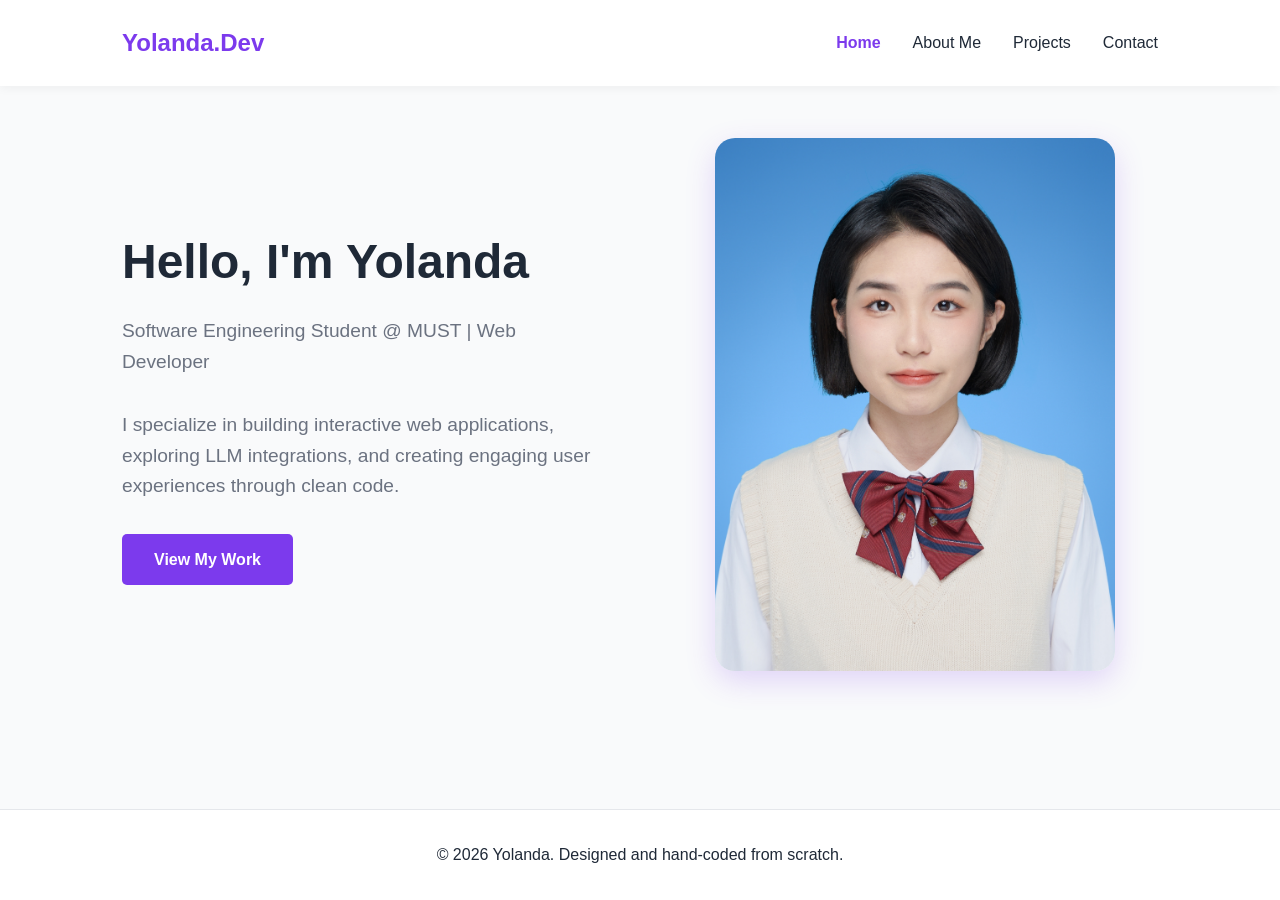
==== index.html @ a41aa28b "Add files via upload" ====
<!DOCTYPE html>
<html lang="en">
<head>
    <meta charset="UTF-8">
    <meta name="viewport" content="width=device-width, initial-scale=1.0">
    <title>Yolanda | Home</title>
    <!-- 引入外部样式表 -->
    <link rel="stylesheet" href="style.css">
</head>
<body>
    <header>
        <nav>
            <div class="logo">Yolanda.Dev</div>
            <ul class="nav-links">
                <li><a href="index.html" class="active">Home</a></li>
                <li><a href="about.html">About Me</a></li>
                <li><a href="projects.html">Projects</a></li>
                <li><a href="contact.html">Contact</a></li>
            </ul>
        </nav>
    </header>

    <main>
        <section class="hero-section">
            <div class="hero-text">
                <h1>Hello, I'm Yolanda</h1>
                <p>Software Engineering Student @ MUST | Web Developer</p>
                <p>I specialize in building interactive web applications, exploring LLM integrations, and creating engaging user experiences through clean code.</p>
                <a href="projects.html" class="btn">View My Work</a>
            </div>
            <div class="hero-image">
                <!-- 在这里替换成你的真实头像/照片路径 -->
                <img src="profile.jpg" alt="Portrait of Yolanda">
            </div>
        </section>
    </main>

    <footer>
        <p>&copy; 2026 Yolanda. Designed and hand-coded from scratch.</p>
    </footer>
</body>
</html>
---- style.css ----
/* =========================================
   全局重置与变量 (Reset & Variables)
   ========================================= */
:root {
    --primary-color: #7c3aed; 
    --secondary-color: #4c1d95;
    --text-main: #1f2937;
    --text-muted: #6b7280;
    --bg-light: #f9fafb;
    --bg-white: #ffffff;
    --border-color: #e5e7eb;
    --font-family: 'Segoe UI', Tahoma, Geneva, Verdana, sans-serif;
}

* {
    margin: 0;
    padding: 0;
    box-sizing: border-box;
}

body {
    font-family: var(--font-family);
    color: var(--text-main);
    background-color: var(--bg-light);
    line-height: 1.6;
    display: flex;
    flex-direction: column;
    min-height: 100vh;
}

a {
    text-decoration: none;
    color: inherit;
    transition: color 0.3s ease;
}

/* =========================================
   导航栏 (Navigation)
   ========================================= */
header {
    background-color: var(--bg-white);
    box-shadow: 0 2px 10px rgba(0, 0, 0, 0.05);
    position: sticky;
    top: 0;
    z-index: 100;
}

nav {
    display: flex;
    justify-content: space-between;
    align-items: center;
    max-width: 1100px;
    margin: 0 auto;
    padding: 1.5rem 2rem;
}

.logo {
    font-size: 1.5rem;
    font-weight: bold;
    color: var(--primary-color);
}

.nav-links {
    display: flex;
    list-style: none;
    gap: 2rem;
}

.nav-links a:hover, .nav-links a.active {
    color: var(--primary-color);
    font-weight: 600;
}

/* =========================================
   主体内容通用 (Main Content)
   ========================================= */
main {
    flex: 1;
    max-width: 1100px;
    margin: 0 auto;
    padding: 3rem 2rem;
    width: 100%;
}

.page-title {
    font-size: 2.5rem;
    margin-bottom: 2rem;
    text-align: center;
    color: var(--secondary-color);
}

/* =========================================
   Page 1: Home
   ========================================= */
.hero-section {
    display: flex;
    align-items: center;
    justify-content: space-between;
    gap: 4rem;
    min-height: 60vh;
}

.hero-text {
    flex: 1;
}

.hero-text h1 {
    font-size: 3rem;
    margin-bottom: 1rem;
}

.hero-text p {
    font-size: 1.2rem;
    color: var(--text-muted);
    margin-bottom: 2rem;
}

.btn {
    display: inline-block;
    padding: 0.8rem 2rem;
    background-color: var(--primary-color);
    color: var(--bg-white);
    border-radius: 5px;
    font-weight: bold;
    border: none;
    cursor: pointer;
    text-align: center;
}

.btn:hover {
    background-color: var(--secondary-color);
    color: var(--bg-white);
}

.hero-image {
    flex: 1;
    display: flex;
    justify-content: center;
}

.hero-image img {
    width: 100%;
    max-width: 400px;
    border-radius: 20px;
    box-shadow: 0 10px 30px rgba(124, 58, 237, 0.2);
    object-fit: cover;
}

/* =========================================
   Page 2 & 3: About & Projects (Grid)
   ========================================= */
.grid-container {
    display: grid;
    grid-template-columns: repeat(auto-fit, minmax(300px, 1fr));
    gap: 2rem;
}

.card {
    background-color: var(--bg-white);
    border: 1px solid var(--border-color);
    border-radius: 10px;
    padding: 2rem;
    transition: transform 0.3s ease, box-shadow 0.3s ease;
}

.card:hover {
    transform: translateY(-5px);
    box-shadow: 0 10px 20px rgba(0,0,0,0.08);
}

.card h3 {
    margin-bottom: 1rem;
    color: var(--primary-color);
}

.tags {
    display: flex;
    gap: 0.5rem;
    margin-top: 1rem;
    flex-wrap: wrap;
}

.tag {
    background-color: #f3e8ff;
    color: var(--secondary-color);
    padding: 0.3rem 0.8rem;
    border-radius: 20px;
    font-size: 0.85rem;
}

/* =========================================
   Page 4: Contact Form
   ========================================= */
.contact-wrapper {
    display: flex;
    flex-direction: column;
    gap: 2rem;
    align-items: center;
}

.contact-image-container {
    width: 100%;
    display: flex;
    justify-content: center;
}

.contact-image {
    width: 100%;
    max-width: 500px;
    border-radius: 10px;
    box-shadow: 0 4px 10px rgba(0,0,0,0.1);
    object-fit: cover;
}

.contact-form {
    display: flex;
    flex-direction: column;
    gap: 1.5rem;
    max-width: 600px;
    width: 100%;
    background: var(--bg-white);
    padding: 3rem;
    border-radius: 10px;
    box-shadow: 0 4px 6px rgba(0,0,0,0.05);
}

.form-group {
    display: flex;
    flex-direction: column;
    gap: 0.5rem;
}

input, textarea {
    width: 100%;
    padding: 0.8rem;
    border: 1px solid var(--border-color);
    border-radius: 5px;
    font-family: var(--font-family);
}

.form-hint {
    font-size: 0.85rem;
    color: var(--text-muted);
    text-align: center;
    margin-top: 1rem;
}

/* 移除内联样式所需的辅助类 */
.text-center {
    text-align: center;
}

.mb-1-5 {
    margin-bottom: 1.5rem;
}

.text-muted {
    color: var(--text-muted);
}

.repo-link {
    color: var(--primary-color);
    font-weight: bold;
}

.btn-full {
    width: 100%;
}

/* =========================================
   页脚 (Footer)
   ========================================= */
footer {
    background-color: var(--bg-white);
    text-align: center;
    padding: 2rem;
    border-top: 1px solid var(--border-color);
    margin-top: auto;
    width: 100%;
}

/* =========================================
   响应式设计 (Media Queries)
   ========================================= */
@media (min-width: 900px) {
    .contact-wrapper {
        flex-direction: row;
        align-items: flex-start;
        justify-content: center;
    }
    .contact-image-container {
        flex: 1;
    }
    .contact-form {
        flex: 1;
        margin: 0;
    }
}

@media (max-width: 768px) {
    .hero-section {
        flex-direction: column-reverse;
        text-align: center;
    }
    nav {
        flex-direction: column;
        gap: 1rem;
    }
    .nav-links {
        gap: 1rem;
        flex-wrap: wrap;
        justify-content: center;
    }
}
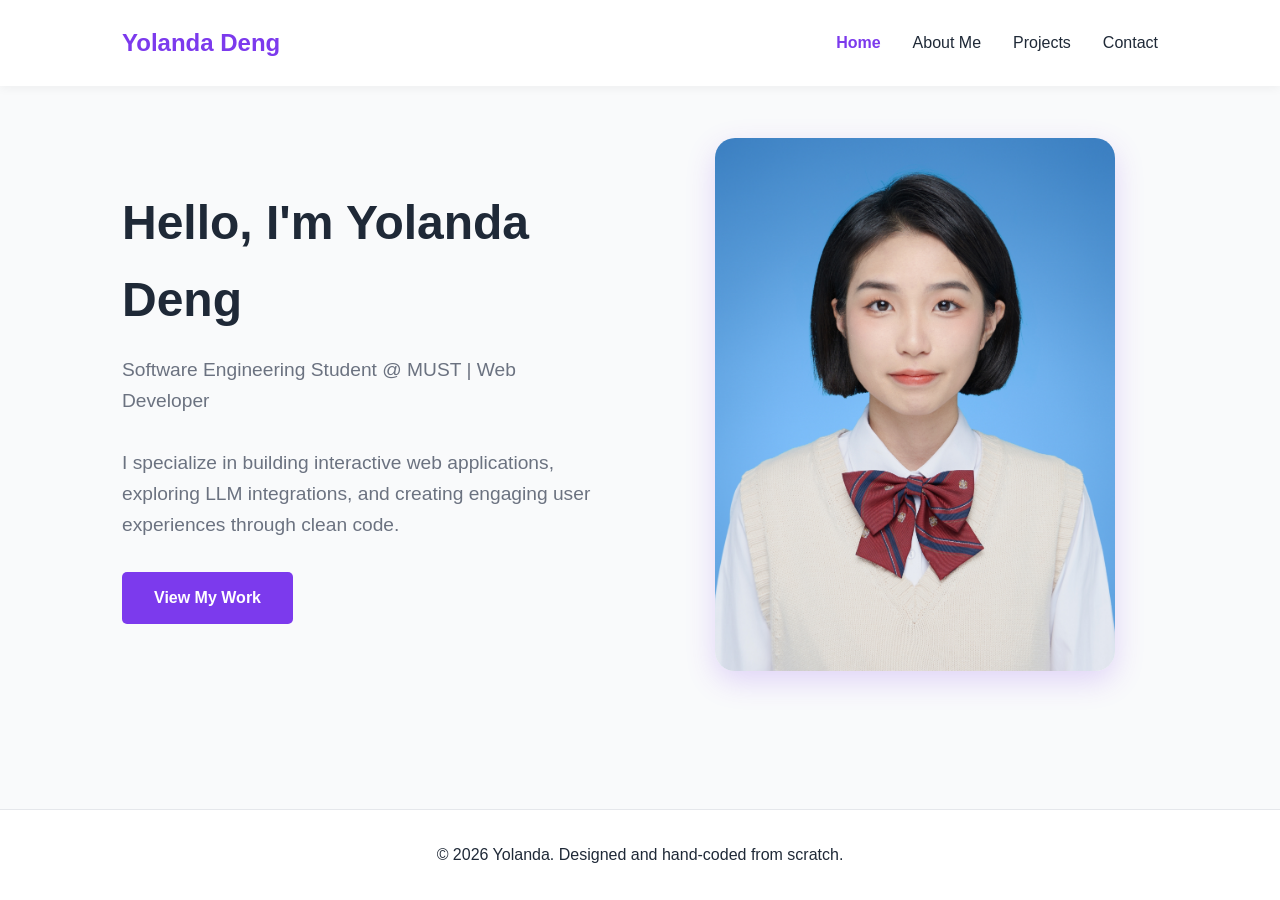
==== commit fff11430: "Add files via upload" ====
--- a/index.html
+++ b/index.html
@@ -10,7 +10,7 @@
 <body>
     <header>
         <nav>
-            <div class="logo">Yolanda.Dev</div>
+            <div class="logo">Yolanda Deng</div>
             <ul class="nav-links">
                 <li><a href="index.html" class="active">Home</a></li>
                 <li><a href="about.html">About Me</a></li>
@@ -23,7 +23,7 @@
     <main>
         <section class="hero-section">
             <div class="hero-text">
-                <h1>Hello, I'm Yolanda</h1>
+                <h1>Hello, I'm Yolanda Deng</h1>
                 <p>Software Engineering Student @ MUST | Web Developer</p>
                 <p>I specialize in building interactive web applications, exploring LLM integrations, and creating engaging user experiences through clean code.</p>
                 <a href="projects.html" class="btn">View My Work</a>
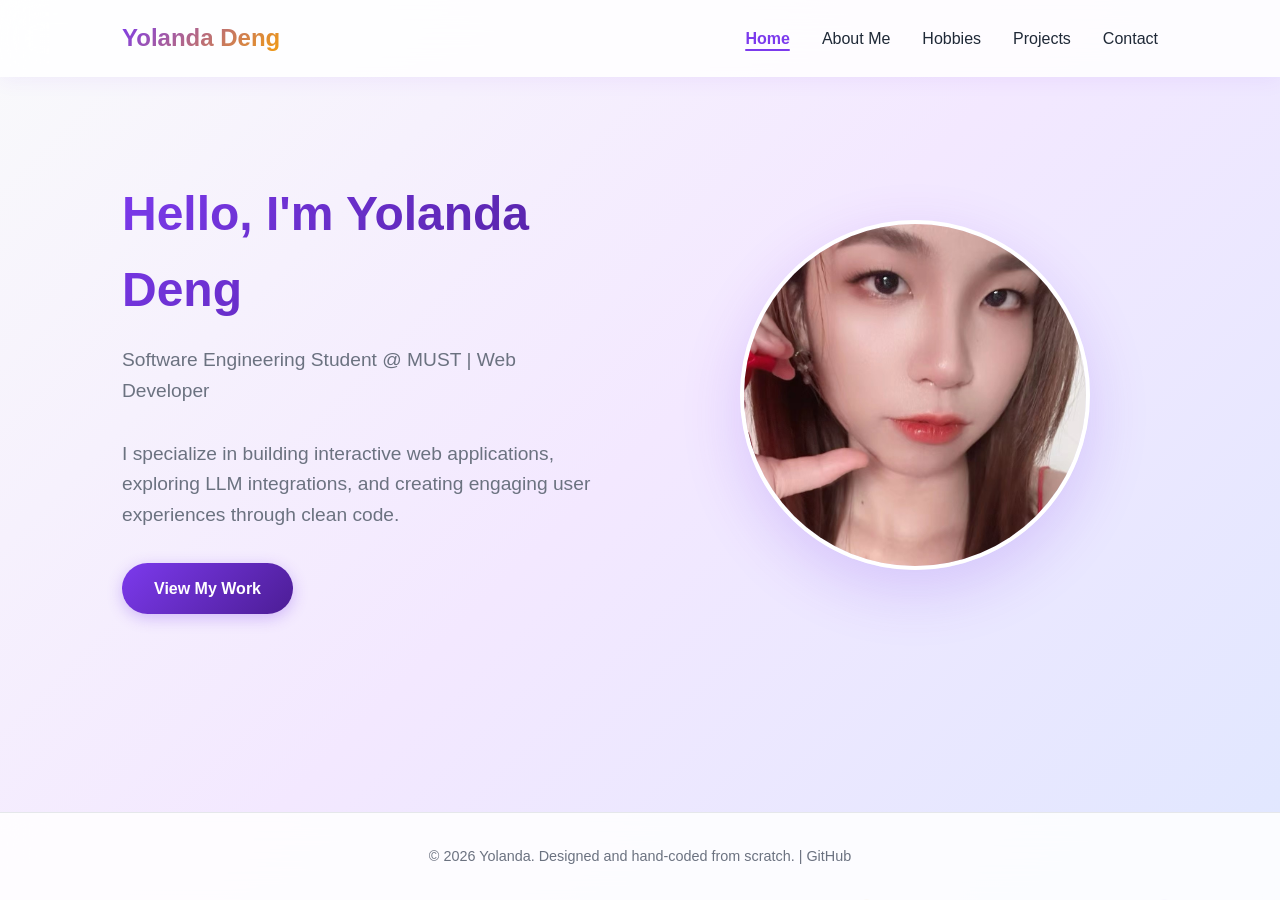
==== commit 788575d7: "Add files via upload" ====
--- a/index.html
+++ b/index.html
@@ -4,16 +4,18 @@
     <meta charset="UTF-8">
     <meta name="viewport" content="width=device-width, initial-scale=1.0">
     <title>Yolanda | Home</title>
-    <!-- 引入外部样式表 -->
     <link rel="stylesheet" href="style.css">
 </head>
 <body>
+    <div class="bg-particles" id="particles"></div>
+
     <header>
         <nav>
             <div class="logo">Yolanda Deng</div>
             <ul class="nav-links">
                 <li><a href="index.html" class="active">Home</a></li>
                 <li><a href="about.html">About Me</a></li>
+                <li><a href="hobbies.html">Hobbies</a></li>
                 <li><a href="projects.html">Projects</a></li>
                 <li><a href="contact.html">Contact</a></li>
             </ul>
@@ -29,14 +31,32 @@
                 <a href="projects.html" class="btn">View My Work</a>
             </div>
             <div class="hero-image">
-                <!-- 在这里替换成你的真实头像/照片路径 -->
-                <img src="profile.jpg" alt="Portrait of Yolanda">
+                <img src="profile.jpg" alt="Portrait of Yolanda" onerror="this.style.display='none'; this.parentElement.innerHTML='<div style=width:300px;height:300px;border-radius:50%;background:linear-gradient(135deg,#7c3aed,#f59e0b);display:flex;align-items:center;justify-content:center;font-size:5rem;color:white;border:4px solid white;box-shadow:0 20px 60px rgba(124,58,237,0.2);margin:auto>YD</div>';">
             </div>
         </section>
     </main>
 
     <footer>
-        <p>&copy; 2026 Yolanda. Designed and hand-coded from scratch.</p>
+        <p>&copy; 2026 Yolanda. Designed and hand-coded from scratch. | <a href="https://github.com/Yolanda9085" target="_blank" style="color: inherit;"><i class="fab fa-github"></i> GitHub</a></p>
     </footer>
+
+    <script>
+        (function() {
+            var c = document.getElementById('particles');
+            if (!c) return;
+            var colors = ['#7c3aed','#a78bfa','#c4b5fd','#f59e0b','#fbbf24','#fcd34d'];
+            for (var i = 0; i < 25; i++) {
+                var p = document.createElement('div');
+                p.className = 'particle';
+                var s = Math.random() * 8 + 3;
+                p.style.width = s + 'px'; p.style.height = s + 'px';
+                p.style.left = Math.random() * 100 + '%';
+                p.style.backgroundColor = colors[Math.floor(Math.random() * colors.length)];
+                p.style.animationDuration = (Math.random() * 6 + 6) + 's';
+                p.style.animationDelay = Math.random() * 5 + 's';
+                c.appendChild(p);
+            }
+        })();
+    </script>
 </body>
 </html>
--- a/style.css
+++ b/style.css
@@ -1,9 +1,10 @@
 /* =========================================
-   全局重置与变量 (Reset & Variables)
+   全局重置与变量
    ========================================= */
 :root {
-    --primary-color: #7c3aed; 
+    --primary-color: #7c3aed;
     --secondary-color: #4c1d95;
+    --accent-color: #f59e0b;
     --text-main: #1f2937;
     --text-muted: #6b7280;
     --bg-light: #f9fafb;
@@ -12,34 +13,55 @@
     --font-family: 'Segoe UI', Tahoma, Geneva, Verdana, sans-serif;
 }
 
-* {
-    margin: 0;
-    padding: 0;
-    box-sizing: border-box;
-}
+* { margin: 0; padding: 0; box-sizing: border-box; }
 
 body {
     font-family: var(--font-family);
     color: var(--text-main);
-    background-color: var(--bg-light);
+    background: linear-gradient(135deg, #f9fafb 0%, #f3e8ff 50%, #e0e7ff 100%);
+    background-attachment: fixed;
     line-height: 1.6;
     display: flex;
     flex-direction: column;
     min-height: 100vh;
-}
-
-a {
-    text-decoration: none;
-    color: inherit;
-    transition: color 0.3s ease;
-}
-
-/* =========================================
-   导航栏 (Navigation)
+    overflow-x: hidden;
+}
+
+a { text-decoration: none; color: inherit; transition: all 0.3s ease; }
+
+/* =========================================
+   粒子背景动画
+   ========================================= */
+.bg-particles {
+    position: fixed;
+    top: 0; left: 0;
+    width: 100%; height: 100%;
+    pointer-events: none;
+    z-index: 0;
+    opacity: 0.4;
+}
+
+@keyframes floatUp {
+    0% { transform: translateY(100vh) scale(0); opacity: 0; }
+    10% { opacity: 1; }
+    90% { opacity: 1; }
+    100% { transform: translateY(-10vh) scale(1); opacity: 0; }
+}
+
+.particle {
+    position: absolute;
+    bottom: -10px;
+    border-radius: 50%;
+    animation: floatUp 8s infinite ease-in;
+}
+
+/* =========================================
+   导航栏
    ========================================= */
 header {
-    background-color: var(--bg-white);
-    box-shadow: 0 2px 10px rgba(0, 0, 0, 0.05);
+    background: rgba(255, 255, 255, 0.85);
+    backdrop-filter: blur(20px);
+    box-shadow: 0 2px 20px rgba(124, 58, 237, 0.08);
     position: sticky;
     top: 0;
     z-index: 100;
@@ -51,28 +73,42 @@
     align-items: center;
     max-width: 1100px;
     margin: 0 auto;
-    padding: 1.5rem 2rem;
+    padding: 1.2rem 2rem;
 }
 
 .logo {
     font-size: 1.5rem;
     font-weight: bold;
-    color: var(--primary-color);
-}
-
-.nav-links {
-    display: flex;
-    list-style: none;
-    gap: 2rem;
-}
-
-.nav-links a:hover, .nav-links a.active {
-    color: var(--primary-color);
-    font-weight: 600;
-}
-
-/* =========================================
-   主体内容通用 (Main Content)
+    background: linear-gradient(135deg, var(--primary-color), var(--accent-color));
+    -webkit-background-clip: text;
+    -webkit-text-fill-color: transparent;
+    background-clip: text;
+    transition: transform 0.3s ease;
+}
+.logo:hover { transform: scale(1.05); }
+
+.nav-links { display: flex; list-style: none; gap: 2rem; }
+
+.nav-links a {
+    position: relative;
+    padding: 0.3rem 0;
+    font-weight: 500;
+}
+.nav-links a::after {
+    content: '';
+    position: absolute;
+    bottom: 0; left: 0;
+    width: 0; height: 2px;
+    background: var(--primary-color);
+    border-radius: 2px;
+    transition: width 0.3s ease;
+}
+.nav-links a:hover::after,
+.nav-links a.active::after { width: 100%; }
+.nav-links a:hover, .nav-links a.active { color: var(--primary-color); font-weight: 600; }
+
+/* =========================================
+   主体
    ========================================= */
 main {
     flex: 1;
@@ -80,6 +116,8 @@
     margin: 0 auto;
     padding: 3rem 2rem;
     width: 100%;
+    position: relative;
+    z-index: 1;
 }
 
 .page-title {
@@ -87,10 +125,24 @@
     margin-bottom: 2rem;
     text-align: center;
     color: var(--secondary-color);
-}
-
-/* =========================================
-   Page 1: Home
+    animation: slideInDown 0.6s ease;
+}
+
+@keyframes slideInDown {
+    from { transform: translateY(-30px); opacity: 0; }
+    to { transform: translateY(0); opacity: 1; }
+}
+@keyframes fadeInUp {
+    from { transform: translateY(30px); opacity: 0; }
+    to { transform: translateY(0); opacity: 1; }
+}
+@keyframes fadeIn {
+    from { opacity: 0; }
+    to { opacity: 1; }
+}
+
+/* =========================================
+   Home
    ========================================= */
 .hero-section {
     display: flex;
@@ -98,17 +150,17 @@
     justify-content: space-between;
     gap: 4rem;
     min-height: 60vh;
-}
-
-.hero-text {
-    flex: 1;
-}
-
+    animation: fadeIn 1s ease;
+}
+.hero-text { flex: 1; }
 .hero-text h1 {
     font-size: 3rem;
     margin-bottom: 1rem;
-}
-
+    background: linear-gradient(135deg, var(--primary-color), var(--secondary-color));
+    -webkit-background-clip: text;
+    -webkit-text-fill-color: transparent;
+    background-clip: text;
+}
 .hero-text p {
     font-size: 1.2rem;
     color: var(--text-muted);
@@ -118,36 +170,39 @@
 .btn {
     display: inline-block;
     padding: 0.8rem 2rem;
-    background-color: var(--primary-color);
-    color: var(--bg-white);
-    border-radius: 5px;
+    background: linear-gradient(135deg, var(--primary-color), var(--secondary-color));
+    color: white;
+    border-radius: 50px;
     font-weight: bold;
     border: none;
     cursor: pointer;
     text-align: center;
-}
-
+    transition: all 0.3s ease;
+    box-shadow: 0 4px 15px rgba(124, 58, 237, 0.3);
+}
 .btn:hover {
-    background-color: var(--secondary-color);
-    color: var(--bg-white);
-}
-
-.hero-image {
-    flex: 1;
-    display: flex;
-    justify-content: center;
-}
-
+    transform: translateY(-3px);
+    box-shadow: 0 8px 25px rgba(124, 58, 237, 0.4);
+}
+
+.hero-image { flex: 1; display: flex; justify-content: center; }
 .hero-image img {
     width: 100%;
-    max-width: 400px;
-    border-radius: 20px;
-    box-shadow: 0 10px 30px rgba(124, 58, 237, 0.2);
+    max-width: 350px;
+    border-radius: 50%;
+    box-shadow: 0 20px 60px rgba(124, 58, 237, 0.2);
     object-fit: cover;
-}
-
-/* =========================================
-   Page 2 & 3: About & Projects (Grid)
+    aspect-ratio: 1/1;
+    border: 4px solid white;
+    transition: transform 0.5s ease, box-shadow 0.5s ease;
+}
+.hero-image img:hover {
+    transform: scale(1.05) rotate(2deg);
+    box-shadow: 0 25px 70px rgba(124, 58, 237, 0.35);
+}
+
+/* =========================================
+   Cards
    ========================================= */
 .grid-container {
     display: grid;
@@ -156,61 +211,152 @@
 }
 
 .card {
-    background-color: var(--bg-white);
+    background: rgba(255, 255, 255, 0.9);
+    backdrop-filter: blur(10px);
     border: 1px solid var(--border-color);
-    border-radius: 10px;
+    border-radius: 16px;
     padding: 2rem;
-    transition: transform 0.3s ease, box-shadow 0.3s ease;
-}
+    transition: all 0.4s ease;
+    animation: fadeInUp 0.6s ease forwards;
+    opacity: 0;
+}
+.card:nth-child(1) { animation-delay: 0.1s; }
+.card:nth-child(2) { animation-delay: 0.2s; }
+.card:nth-child(3) { animation-delay: 0.3s; }
+.card:nth-child(4) { animation-delay: 0.4s; }
 
 .card:hover {
-    transform: translateY(-5px);
-    box-shadow: 0 10px 20px rgba(0,0,0,0.08);
-}
-
-.card h3 {
-    margin-bottom: 1rem;
-    color: var(--primary-color);
-}
-
-.tags {
-    display: flex;
-    gap: 0.5rem;
-    margin-top: 1rem;
-    flex-wrap: wrap;
-}
-
+    transform: translateY(-8px);
+    box-shadow: 0 20px 40px rgba(124, 58, 237, 0.12);
+    border-color: var(--primary-color);
+}
+.card h3 { margin-bottom: 1rem; color: var(--primary-color); font-size: 1.3rem; }
+
+.tags { display: flex; gap: 0.5rem; margin-top: 1rem; flex-wrap: wrap; }
 .tag {
-    background-color: #f3e8ff;
+    background: linear-gradient(135deg, #f3e8ff, #ede9fe);
     color: var(--secondary-color);
     padding: 0.3rem 0.8rem;
     border-radius: 20px;
     font-size: 0.85rem;
-}
-
-/* =========================================
-   Page 4: Contact Form
+    font-weight: 500;
+    transition: all 0.3s ease;
+}
+.tag:hover { transform: scale(1.05); background: var(--primary-color); color: white; }
+
+/* =========================================
+   Hobbies
+   ========================================= */
+.hobby-section {
+    margin-bottom: 3rem;
+    animation: fadeInUp 0.6s ease forwards;
+    opacity: 0;
+}
+.hobby-section:nth-child(1) { animation-delay: 0.1s; }
+.hobby-section:nth-child(2) { animation-delay: 0.2s; }
+.hobby-section:nth-child(3) { animation-delay: 0.3s; }
+
+.hobby-header {
+    display: flex;
+    align-items: center;
+    gap: 1rem;
+    margin-bottom: 1.5rem;
+}
+.hobby-header .hobby-icon {
+    font-size: 2.5rem;
+    background: rgba(255,255,255,0.9);
+    width: 60px; height: 60px;
+    border-radius: 50%;
+    display: flex;
+    align-items: center;
+    justify-content: center;
+    box-shadow: 0 4px 15px rgba(124,58,237,0.1);
+}
+.hobby-header h2 { font-size: 1.8rem; color: var(--secondary-color); }
+.hobby-header p { color: var(--text-muted); font-size: 1rem; }
+
+.photo-grid {
+    display: grid;
+    grid-template-columns: repeat(auto-fit, minmax(220px, 1fr));
+    gap: 1rem;
+}
+.photo-grid.single { grid-template-columns: 1fr; max-width: 500px; }
+
+.photo-card {
+    background: rgba(255,255,255,0.9);
+    backdrop-filter: blur(10px);
+    border-radius: 16px;
+    overflow: hidden;
+    border: 1px solid var(--border-color);
+    transition: all 0.4s ease;
+    cursor: pointer;
+}
+.photo-card:hover {
+    transform: translateY(-6px);
+    box-shadow: 0 15px 35px rgba(124,58,237,0.15);
+    border-color: var(--primary-color);
+}
+.photo-card img {
+    width: 100%;
+    height: 300px;
+    object-fit: contain;
+    background: #f5f3ff;
+    display: block;
+    transition: transform 0.5s ease;
+}
+.photo-card:hover img { transform: scale(1.05); }
+.photo-card .caption { padding: 0.8rem 1rem; font-size: 0.9rem; color: var(--text-muted); text-align: center; }
+
+/* 灯箱 */
+.lightbox {
+    display: none;
+    position: fixed;
+    top: 0; left: 0;
+    width: 100%; height: 100%;
+    background: rgba(0,0,0,0.9);
+    z-index: 999;
+    align-items: center;
+    justify-content: center;
+    flex-direction: column;
+}
+.lightbox.active { display: flex; }
+.lightbox img {
+    max-width: 90%;
+    max-height: 80vh;
+    border-radius: 10px;
+    animation: fadeIn 0.3s ease;
+}
+.lightbox .close {
+    position: absolute;
+    top: 20px; right: 30px;
+    color: white;
+    font-size: 2rem;
+    cursor: pointer;
+    transition: transform 0.3s ease;
+}
+.lightbox .close:hover { transform: scale(1.2); }
+.lightbox .caption { color: white; margin-top: 1rem; font-size: 1rem; }
+
+/* =========================================
+   Contact
    ========================================= */
 .contact-wrapper {
     display: flex;
     flex-direction: column;
     gap: 2rem;
     align-items: center;
-}
-
-.contact-image-container {
-    width: 100%;
-    display: flex;
-    justify-content: center;
-}
-
+    animation: fadeInUp 0.6s ease;
+}
+.contact-image-container { width: 100%; display: flex; justify-content: center; }
 .contact-image {
     width: 100%;
     max-width: 500px;
-    border-radius: 10px;
-    box-shadow: 0 4px 10px rgba(0,0,0,0.1);
+    border-radius: 16px;
+    box-shadow: 0 10px 30px rgba(0,0,0,0.1);
     object-fit: cover;
-}
+    transition: transform 0.5s ease;
+}
+.contact-image:hover { transform: scale(1.02); }
 
 .contact-form {
     display: flex;
@@ -218,97 +364,82 @@
     gap: 1.5rem;
     max-width: 600px;
     width: 100%;
+    background: rgba(255, 255, 255, 0.9);
+    backdrop-filter: blur(10px);
+    padding: 3rem;
+    border-radius: 16px;
+    box-shadow: 0 10px 30px rgba(124, 58, 237, 0.08);
+}
+.form-group { display: flex; flex-direction: column; gap: 0.5rem; }
+
+input, textarea {
+    width: 100%;
+    padding: 0.8rem;
+    border: 2px solid var(--border-color);
+    border-radius: 10px;
+    font-family: var(--font-family);
+    transition: all 0.3s ease;
     background: var(--bg-white);
-    padding: 3rem;
-    border-radius: 10px;
-    box-shadow: 0 4px 6px rgba(0,0,0,0.05);
-}
-
-.form-group {
-    display: flex;
-    flex-direction: column;
-    gap: 0.5rem;
-}
-
-input, textarea {
-    width: 100%;
-    padding: 0.8rem;
-    border: 1px solid var(--border-color);
-    border-radius: 5px;
-    font-family: var(--font-family);
-}
-
-.form-hint {
-    font-size: 0.85rem;
-    color: var(--text-muted);
-    text-align: center;
-    margin-top: 1rem;
-}
-
-/* 移除内联样式所需的辅助类 */
-.text-center {
-    text-align: center;
-}
-
-.mb-1-5 {
-    margin-bottom: 1.5rem;
-}
-
-.text-muted {
-    color: var(--text-muted);
-}
-
-.repo-link {
-    color: var(--primary-color);
-    font-weight: bold;
-}
-
-.btn-full {
-    width: 100%;
-}
-
-/* =========================================
-   页脚 (Footer)
+}
+input:focus, textarea:focus {
+    outline: none;
+    border-color: var(--primary-color);
+    box-shadow: 0 0 0 4px rgba(124, 58, 237, 0.1);
+}
+
+.form-hint { font-size: 0.85rem; color: var(--text-muted); text-align: center; margin-top: 1rem; }
+.text-center { text-align: center; }
+.mb-1-5 { margin-bottom: 1.5rem; }
+.text-muted { color: var(--text-muted); }
+.repo-link { color: var(--primary-color); font-weight: bold; }
+.btn-full { width: 100%; }
+
+/* 列表样式 */
+.list-disc { list-style-type: disc; }
+.pl-5 { padding-left: 1.25rem; }
+.mt-2 { margin-top: 0.5rem; }
+.mb-2 { margin-bottom: 0.5rem; }
+.mb-4 { margin-bottom: 1rem; }
+.space-y-1 > * + * { margin-top: 0.25rem; }
+.space-y-2 > * + * { margin-top: 0.5rem; }
+.space-y-3 > * + * { margin-top: 0.75rem; }
+.text-sm { font-size: 0.875rem; }
+.text-gray-700 { color: #374151; }
+.text-2xl { font-size: 1.5rem; }
+.text-purple-600 { color: var(--primary-color); }
+.font-bold { font-weight: bold; }
+
+/* =========================================
+   Footer
    ========================================= */
 footer {
-    background-color: var(--bg-white);
+    background: rgba(255, 255, 255, 0.85);
+    backdrop-filter: blur(20px);
     text-align: center;
     padding: 2rem;
     border-top: 1px solid var(--border-color);
     margin-top: auto;
     width: 100%;
-}
-
-/* =========================================
-   响应式设计 (Media Queries)
+    color: var(--text-muted);
+    font-size: 0.9rem;
+}
+
+/* =========================================
+   响应式
    ========================================= */
 @media (min-width: 900px) {
-    .contact-wrapper {
-        flex-direction: row;
-        align-items: flex-start;
-        justify-content: center;
-    }
-    .contact-image-container {
-        flex: 1;
-    }
-    .contact-form {
-        flex: 1;
-        margin: 0;
-    }
+    .contact-wrapper { flex-direction: row; align-items: flex-start; justify-content: center; }
+    .contact-image-container { flex: 1; }
+    .contact-form { flex: 1; margin: 0; }
 }
 
 @media (max-width: 768px) {
-    .hero-section {
-        flex-direction: column-reverse;
-        text-align: center;
-    }
-    nav {
-        flex-direction: column;
-        gap: 1rem;
-    }
-    .nav-links {
-        gap: 1rem;
-        flex-wrap: wrap;
-        justify-content: center;
-    }
+    .hero-section { flex-direction: column-reverse; text-align: center; }
+    .hero-text h1 { font-size: 2rem; }
+    nav { flex-direction: column; gap: 1rem; }
+    .nav-links { gap: 1rem; flex-wrap: wrap; justify-content: center; }
+    .page-title { font-size: 2rem; }
+    .photo-grid { grid-template-columns: repeat(2, 1fr); gap: 0.5rem; }
+    .photo-card img { height: 180px; }
+    .hobby-header h2 { font-size: 1.4rem; }
 }
